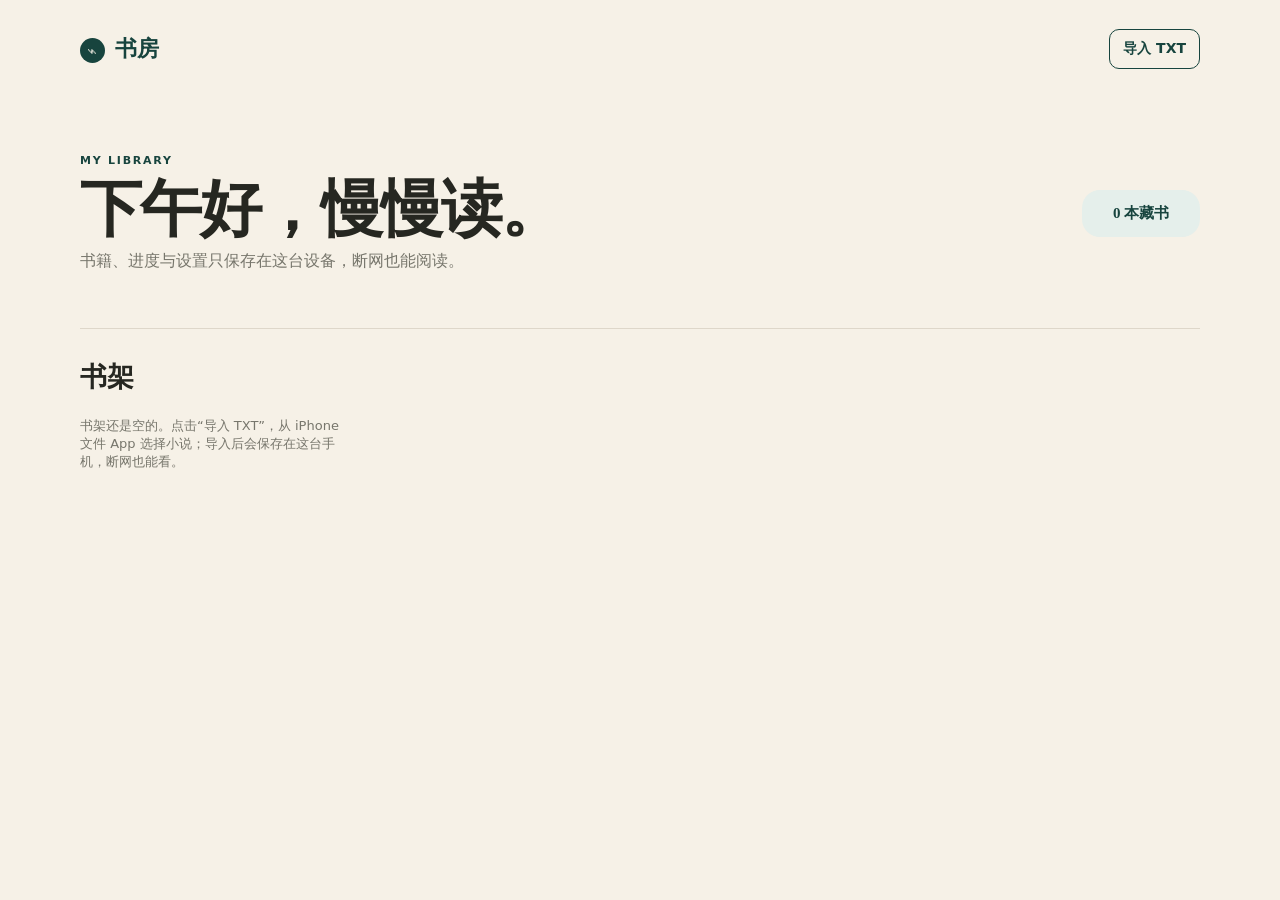
==== reader/index.html @ 4107dcce "Repaint reader chrome on theme change" ====
<!doctype html>
<html lang="zh-CN">
  <head>
    <meta charset="UTF-8" />
    <meta name="viewport" content="width=device-width, initial-scale=1.0" />
    <meta name="theme-color" content="#f6f1e7" />
    <meta name="mobile-web-app-capable" content="yes" />
    <meta name="apple-mobile-web-app-capable" content="yes" />
    <meta name="apple-mobile-web-app-status-bar-style" content="default" />
    <meta name="apple-mobile-web-app-title" content="书房" />
    <link rel="manifest" href="./manifest.webmanifest?v=2" />
    <link rel="icon" href="./apple-touch-icon-v9.png" sizes="180x180" type="image/png" />
    <link rel="apple-touch-icon" href="./apple-touch-icon-v9.png" sizes="180x180" />
    <link rel="apple-touch-icon-precomposed" href="./apple-touch-icon-v9.png" />
    <title>书房</title>
    <link rel="stylesheet" href="./styles.css?v=3" />
  </head>
  <body>
    <main id="app-view" class="app-view">
      <section id="shelf-view" class="shelf-view">
        <header class="shelf-header">
          <div class="wordmark"><span class="tiny-mark">⌁</span> 书房</div>
          <div class="shelf-actions">
            <label class="import-button" for="book-import">导入 TXT<input id="book-import" type="file" accept=".txt,text/plain" /></label>
          </div>
        </header>
        <section class="shelf-hero">
          <div>
            <p class="eyebrow">MY LIBRARY</p>
            <h2>下午好，慢慢读。</h2>
            <p>书籍、进度与设置只保存在这台设备，断网也能阅读。</p>
          </div>
          <div id="library-count" class="library-count" aria-label="书籍数量"></div>
        </section>
        <section class="library-section" aria-labelledby="library-title">
          <div class="section-heading"><h3 id="library-title">书架</h3><span id="import-message" class="import-message" role="status"></span></div>
          <div id="book-list" class="book-list"></div>
        </section>
      </section>

      <section id="reader-view" class="reader-view hidden" aria-live="polite">
        <header class="reader-header">
          <button id="back-to-shelf" class="icon-button" aria-label="返回书架">←</button>
          <div class="reader-heading"><strong id="reader-book-title"></strong><span id="reader-chapter-title"></span></div>
          <div class="reader-actions">
            <button id="toc-button" class="icon-button" aria-label="打开目录">☷</button>
            <button id="settings-button" class="icon-button" aria-label="阅读设置">
              <svg class="settings-icon" viewBox="0 0 24 24" aria-hidden="true">
                <path d="M4 7h6m4 0h6M4 17h10m4 0h2M10 4v6m4 4v6" />
              </svg>
            </button>
          </div>
        </header>
        <div class="reader-minimal-header" aria-hidden="true"><span id="reader-minimal-chapter"></span></div>
        <aside id="toc-panel" class="toc-panel hidden" aria-label="目录">
          <div class="panel-heading"><strong>目录</strong><button id="close-toc" class="text-button">关闭</button></div>
          <div id="toc-list" class="toc-list"></div>
        </aside>
        <article id="reading-page" class="reading-page" tabindex="0" aria-label="阅读正文">
          <p id="page-text"></p>
        </article>
        <footer class="reader-footer">
          <div class="reader-reading-status" aria-live="off"><span id="reader-current-time"></span><span id="reader-page-status">本章 0 / 0 页</span></div>
          <div class="reader-footer-controls">
            <button id="previous-page" class="page-control" aria-label="上一页">← 上一页</button>
            <div class="progress-wrap"><div class="progress-track"><span id="progress-bar"></span></div><span id="progress-text">0%</span></div>
            <button id="next-page" class="page-control" aria-label="下一页">下一页 →</button>
          </div>
        </footer>
        <section id="settings-panel" class="settings-panel hidden" aria-label="阅读设置">
          <div class="sheet-handle"></div>
          <div class="settings-title-row"><h3>阅读设置</h3><button id="close-settings" class="text-button">完成</button></div>
          <p class="setting-label">字体粗细</p>
          <div class="option-row weight-row">
            <button data-weight="300">偏细</button><button data-weight="400" class="selected">标准</button><button data-weight="600">加粗</button>
          </div>
          <p class="setting-label">字号</p>
          <div class="size-control"><button id="decrease-font" aria-label="减小字号">−</button><span id="font-size-label">21</span><button id="increase-font" aria-label="增大字号">＋</button></div>
          <p class="setting-label">行距</p>
          <div class="option-row"><button data-line="1.7">紧凑</button><button data-line="1.95" class="selected">舒展</button><button data-line="2.2">宽松</button></div>
          <p class="setting-label">背景</p>
          <div class="theme-row"><button data-theme="paper" class="theme-dot paper selected" aria-label="纸白"></button><button data-theme="sepia" class="theme-dot sepia" aria-label="暖米色"></button><button data-theme="night" class="theme-dot night" aria-label="夜间"></button></div>
        </section>
      </section>
    </main>
    <script type="module" src="./app.js?v=6"></script>
  </body>
</html>
---- reader/styles.css ----
:root {
  --paper: #f6f1e7;
  --paper-deep: #ede4d4;
  --ink: #262721;
  --muted: #77766c;
  --line: #ded7ca;
  --teal: #17443e;
  --teal-soft: #e5efeb;
  --card: rgba(255, 253, 248, .83);
  --serif: "Iowan Old Style", "Noto Serif SC", "Songti SC", SimSun, Georgia, serif;
  --sans: Inter, "PingFang SC", "Microsoft YaHei", system-ui, sans-serif;
}

* { box-sizing: border-box; }
body { margin: 0; min-width: 320px; color: var(--ink); background: var(--paper); font-family: var(--sans); }
body.reading-mode { height: 100svh; overflow: hidden; overscroll-behavior: none; }
button, input { font: inherit; }
button { cursor: pointer; }
.hidden { display: none !important; }

.login-view { min-height: 100svh; display: grid; place-items: center; padding: 32px 20px; background: radial-gradient(circle at 50% 32%, #fffefa 0, var(--paper) 52%, #eee4d2 140%); }
.login-panel { width: min(100%, 420px); text-align: center; }
.brand-mark { width: 72px; height: 50px; display: flex; gap: 3px; justify-content: center; margin: 0 auto 26px; transform: perspective(80px) rotateX(7deg); }
.brand-mark span { display:block; width: 29px; height: 43px; border: 3px solid var(--teal); border-radius: 4px 15px 3px 5px; border-bottom-width: 5px; }
.brand-mark span:nth-child(2) { transform: scaleX(-1); }
.eyebrow { margin: 0 0 10px; color: var(--teal); font-size: 11px; font-weight: 750; letter-spacing: .16em; }
h1, h2, h3, p { margin-top: 0; }
h1 { margin-bottom: 12px; font: 600 clamp(42px, 8vw, 58px)/1 var(--serif); letter-spacing: .02em; }
.login-intro { color: var(--muted); margin-bottom: 34px; font-family: var(--serif); font-size: 17px; }
.login-form { padding: 30px; text-align: left; border: 1px solid rgba(222,215,202,.8); border-radius: 25px; background: var(--card); box-shadow: 0 16px 40px rgba(71, 57, 34, .09); }
.login-form label { display: grid; gap: 8px; margin-bottom: 18px; color: #43453c; font: 600 16px var(--serif); }
.login-form input { width: 100%; padding: 13px 14px; border: 1px solid #d1c9bb; border-radius: 12px; outline: 0; color: var(--ink); background: #fffdf8; transition: border .2s, box-shadow .2s; }
.login-form input:focus { border-color: var(--teal); box-shadow: 0 0 0 3px #d9e7e2; }
.form-error { min-height: 20px; margin: -4px 0 10px; color: #b33935; font-size: 13px; }
.primary-button { width:100%; border:0; border-radius: 12px; padding: 15px 18px; color:#fff; background: var(--teal); font: 600 17px var(--serif); box-shadow: inset 0 -1px rgba(0,0,0,.18); }
.primary-button:hover { background: #0f3530; }
.primary-button span { float: right; }
.demo-hint { margin: 19px 4px 0; color: #7e7b70; font-size: 12px; }

.app-view { min-height: 100svh; }
.shelf-view { width: min(1120px, calc(100% - 48px)); margin: auto; padding: 26px 0 80px; }
.shelf-header, .shelf-actions, .section-heading, .reader-header, .reader-actions, .reader-footer, .settings-title-row { display: flex; align-items: center; }
.shelf-header { justify-content: space-between; min-height: 46px; }
.wordmark { color: var(--teal); font: 600 22px var(--serif); letter-spacing: .01em; }
.tiny-mark { display: inline-grid; place-items:center; width: 25px; height: 25px; margin-right: 4px; border-radius: 50%; color: var(--paper); background: var(--teal); font: 18px/1 var(--serif); }
.shelf-actions { gap: 13px; }
.text-button { border:0; padding: 7px 2px; color: var(--muted); background: transparent; font-size: 14px; }
.text-button:hover { color: var(--teal); }
.import-button { display:inline-flex; align-items: center; padding: 10px 13px; border: 1px solid var(--teal); border-radius: 10px; color: var(--teal); font-size: 14px; font-weight: 700; cursor: pointer; }
.import-button:hover { color:#fff; background:var(--teal); }
.import-button input { display: none; }
.shelf-hero { display:flex; justify-content: space-between; gap:20px; align-items:end; padding: 82px 0 56px; border-bottom:1px solid var(--line); }
.shelf-hero h2 { margin-bottom:10px; font: 600 clamp(38px, 6vw, 62px)/1.04 var(--serif); letter-spacing: -.03em; }
.shelf-hero p:not(.eyebrow) { margin:0; color:var(--muted); }
.library-count { align-self: center; min-width: 118px; padding: 14px 18px; border-radius:18px; color:var(--teal); background:var(--teal-soft); font:600 15px var(--serif); text-align:center; }
.library-section { padding-top: 30px; }
.section-heading { justify-content:space-between; gap:16px; }
.section-heading h3 { margin:0; font: 600 27px var(--serif); }
.import-message { color:var(--muted); font-size:13px; }
.book-list { display:grid; grid-template-columns: repeat(auto-fill, minmax(245px, 1fr)); gap:22px; margin-top:22px; }
.book-card { overflow:hidden; border:1px solid var(--line); border-radius:18px; background:#fffdf8; box-shadow: 0 10px 20px rgba(76,58,29,.045); }
.book-cover { position:relative; height:156px; display:flex; flex-direction:column; justify-content:space-between; padding:20px; overflow:hidden; color:#f9f4e8; background:#1b453f; }
.book-cover::after { content:""; position:absolute; inset: 10px; border:1px solid rgba(246,241,231,.34); border-radius:10px; }
.cover-label, .cover-title { position:relative; z-index:1; }
.cover-label { font-size:10px; letter-spacing:.16em; opacity:.75; }
.cover-title { font: 600 23px/1.12 var(--serif); max-width:12em; }
.book-info { padding:17px 18px 18px; }
.book-meta { overflow:hidden; text-overflow:ellipsis; white-space:nowrap; color:var(--muted); font-size:13px; }
.book-info h4 { margin:7px 0 7px; overflow:hidden; text-overflow:ellipsis; white-space:nowrap; font:600 20px var(--serif); }
.progress-note { margin: 0 0 15px; color:#595a52; font-size:13px; }
.book-actions { display:flex; gap:12px; align-items:center; }
.open-book { flex:1; border:0; border-radius:9px; padding:10px; color:#fff; background:var(--teal); font-weight:700; }
.delete-book { border:0; padding:8px 2px; color:#9b5d58; background:transparent; font-size:13px; }

.reader-view { height:100svh; overflow:hidden; overscroll-behavior:none; color:var(--ink); background:var(--paper); }
.reader-header { position:fixed; z-index:10; top:0; left:0; right:0; justify-content:space-between; height:72px; padding: 10px max(24px, calc((100vw - 1080px) / 2)); background:linear-gradient(to bottom, var(--paper) 72%, transparent); opacity:0; pointer-events:none; transform:translateY(-105%); transition:opacity .16s ease, transform .16s ease; }
.reader-view.controls-visible .reader-header { opacity:1; pointer-events:auto; transform:translateY(0); }
.icon-button { width:39px; height:39px; display:inline-grid; place-items:center; border:0; border-radius:12px; color:var(--ink); background:transparent; font-size:26px; }
.icon-button:hover { color:var(--teal); background:rgba(23,68,62,.09); }
.reader-heading { display:grid; gap:2px; max-width:55vw; text-align:center; }
.reader-heading strong { overflow:hidden; text-overflow:ellipsis; white-space:nowrap; font:600 18px var(--serif); }
.reader-heading span { overflow:hidden; text-overflow:ellipsis; white-space:nowrap; color:var(--muted); font-size:12px; }
.reader-actions { gap:2px; }
.settings-icon { width:23px; height:23px; fill:none; stroke:currentColor; stroke-width:1.8; stroke-linecap:round; stroke-linejoin:round; }
.reader-minimal-header { position:fixed; z-index:8; top:0; right:0; left:0; height:38px; display:flex; align-items:center; justify-content:center; padding:calc(env(safe-area-inset-top, 0px) + 8px) 18px 6px; overflow:hidden; color:var(--muted); background:linear-gradient(to bottom, var(--paper) 72%, transparent); font-size:11px; pointer-events:none; transition:opacity .16s ease; }
.reader-minimal-header span { overflow:hidden; text-overflow:ellipsis; white-space:nowrap; }
.reader-view.controls-visible .reader-minimal-header { opacity:0; }
.reading-page { width:min(720px, 100%); height:100svh; margin:0 auto; padding:calc(env(safe-area-inset-top, 0px) + 40px) 36px calc(env(safe-area-inset-bottom, 0px) + 34px); overflow:hidden; outline:0; user-select:none; touch-action:pan-x; }
.reading-page p { height:100%; margin:0; overflow:hidden; white-space:pre-wrap; text-align:justify; font: 21px/1.95 var(--serif); letter-spacing:.015em; }
.reading-page p.page-turn-next { animation:page-turn-next .38s cubic-bezier(.2,.72,.24,1); }
.reading-page p.page-turn-previous { animation:page-turn-previous .38s cubic-bezier(.2,.72,.24,1); }
@keyframes page-turn-next { from { opacity:.18; transform:translateX(24px); } to { opacity:1; transform:translateX(0); } }
@keyframes page-turn-previous { from { opacity:.18; transform:translateX(-24px); } to { opacity:1; transform:translateX(0); } }
.reader-footer { position:fixed; z-index:9; right:0; bottom:0; left:0; height:34px; color:var(--muted); }
.reader-reading-status { position:absolute; right:0; bottom:0; left:0; display:flex; justify-content:space-between; align-items:center; padding:6px max(18px, calc((100vw - 720px) / 2 + 36px)) calc(env(safe-area-inset-bottom, 0px) + 8px); background:linear-gradient(to top, var(--paper) 70%, transparent); font-size:11px; line-height:1; pointer-events:none; transition:opacity .16s ease; }
.reader-view.controls-visible .reader-reading-status { opacity:0; }
.reader-footer-controls { position:absolute; right:0; bottom:0; left:0; display:flex; align-items:center; justify-content:center; gap:24px; padding:11px 24px calc(env(safe-area-inset-bottom, 0px) + 14px); background:linear-gradient(to top, var(--paper) 75%, transparent); opacity:0; pointer-events:none; transform:translateY(110%); transition:opacity .16s ease, transform .16s ease; }
.reader-view.controls-visible .reader-footer-controls { opacity:1; pointer-events:auto; transform:translateY(0); }
.page-control { border:0; padding:7px; color:var(--muted); background:transparent; font-size:13px; }
.page-control:hover { color:var(--teal); }
.progress-wrap { display:grid; grid-template-columns:minmax(140px, 300px) auto; align-items:center; gap:8px; color:var(--muted); font-size:12px; }
.progress-track { height:2px; overflow:hidden; background:#d6d1c8; }
.progress-track span { display:block; width:0; height:100%; background:var(--teal); transition:width .18s; }
.toc-panel { position:fixed; z-index:20; top: 17px; left:max(18px, calc((100vw - 1080px) / 2)); bottom:17px; width:min(360px, calc(100% - 36px)); padding:20px; overflow:auto; border:1px solid var(--line); border-radius:19px; background:#fffdf8; box-shadow:0 18px 50px rgba(46,36,19,.18); }
.panel-heading { display:flex; justify-content:space-between; align-items:center; margin-bottom:14px; font:600 21px var(--serif); }
.toc-list { display:grid; gap:3px; }
.toc-item { width:100%; overflow:hidden; border:0; border-radius:8px; padding:10px 8px; color:var(--ink); background:transparent; text-align:left; text-overflow:ellipsis; white-space:nowrap; font-size:14px; }
.toc-item:hover { color:var(--teal); background:var(--teal-soft); }
.empty-note { color:var(--muted); font-size:13px; }
.settings-panel { position:fixed; z-index:30; right:50%; bottom:0; width:min(610px, 100%); padding:10px 26px 28px; border:1px solid var(--line); border-bottom:0; border-radius:24px 24px 0 0; background:#fffdf8; box-shadow:0 -12px 40px rgba(35,30,18,.12); transform:translateX(50%); }
.sheet-handle { width:42px; height:4px; margin:0 auto 13px; border-radius:99px; background:#d0cbc1; }
.settings-title-row { justify-content:space-between; }
.settings-title-row h3 { margin:0; font:600 25px var(--serif); }
.setting-label { margin:17px 0 8px; color:#5f6057; font:600 14px var(--serif); }
.option-row { display:flex; gap:8px; }
.option-row button { flex:1; min-width:0; border:1px solid #d9d3ca; border-radius:9px; padding:9px 6px; color:#4a4b43; background:#fff; font-size:14px; }
.option-row button.selected { border:2px solid var(--teal); padding:8px 5px; color:var(--teal); background:#f9fcfb; font-weight:800; }
.size-control { display:grid; grid-template-columns:1fr 1fr 1fr; border:1px solid #d9d3ca; border-radius:10px; overflow:hidden; background:#fff; }
.size-control button { border:0; padding:9px; color:var(--teal); background:transparent; font-size:20px; }
.size-control span { display:grid; place-items:center; font:18px var(--serif); }
.theme-row { display:flex; gap:22px; }
.theme-dot { width:40px; height:40px; border:1px solid #d6d0c7; border-radius:50%; }
.theme-dot.selected { outline:2px solid var(--teal); outline-offset:3px; }
.theme-dot.paper { background:#f6f1e7; }.theme-dot.sepia { background:#e9d8ad; }.theme-dot.night { background:#292a29; }

.reader-view.theme-sepia { --paper:#eee0bf; --paper-deep:#e6d2a8; --ink:#3a2d1d; --line:#d5c298; --muted:#796b55; }
.reader-view.theme-night { --paper:#202321; --paper-deep:#1a1d1b; --ink:#e5e0d3; --line:#3a403a; --muted:#adb3a8; --card:#282c29; --teal:#86b9aa; --teal-soft:#293a34; }
.reader-view.theme-night .settings-panel, .reader-view.theme-night .toc-panel { color:#e5e0d3; background:#282c29; }
.reader-view.theme-night .reader-header, .reader-view.theme-night .reader-minimal-header { background:linear-gradient(to bottom, var(--paper) 72%, transparent); }
.reader-view.theme-night .reader-reading-status, .reader-view.theme-night .reader-footer-controls { background:linear-gradient(to top, var(--paper) 75%, transparent); }
.pagination-probe { position:fixed; top:0; left:-200vw; overflow:hidden; visibility:hidden; pointer-events:none; }
@media (prefers-reduced-motion: reduce) { .reading-page p.page-turn-next, .reading-page p.page-turn-previous { animation:none; } }

@media (max-width: 600px) {
  .shelf-view { width:min(100% - 32px, 1120px); padding-top:16px; }.shelf-hero { padding:58px 0 38px; }.shelf-hero h2 { font-size:42px; }.library-count { display:none; }.book-list { grid-template-columns:1fr; }.book-cover { height:140px; }
  .reader-header { padding:10px 13px; height:64px; }.reader-heading strong { font-size:16px; }.reader-heading span { font-size:11px; }.reader-actions { gap:0; }.icon-button { width:34px; height:34px; font-size:22px; }.reader-minimal-header { height:36px; padding-inline:13px; }.reading-page { height:100svh; padding:calc(env(safe-area-inset-top, 0px) + 38px) 18px calc(env(safe-area-inset-bottom, 0px) + 32px); }.reader-reading-status { padding-right:18px; padding-left:18px; }.reader-footer-controls { gap:8px; padding:9px 12px calc(env(safe-area-inset-bottom, 0px) + 11px); }.page-control { font-size:12px; }.progress-wrap { grid-template-columns:minmax(80px, 150px) auto; }.settings-panel { padding:8px 20px 22px; }.theme-row { gap:24px; }
}
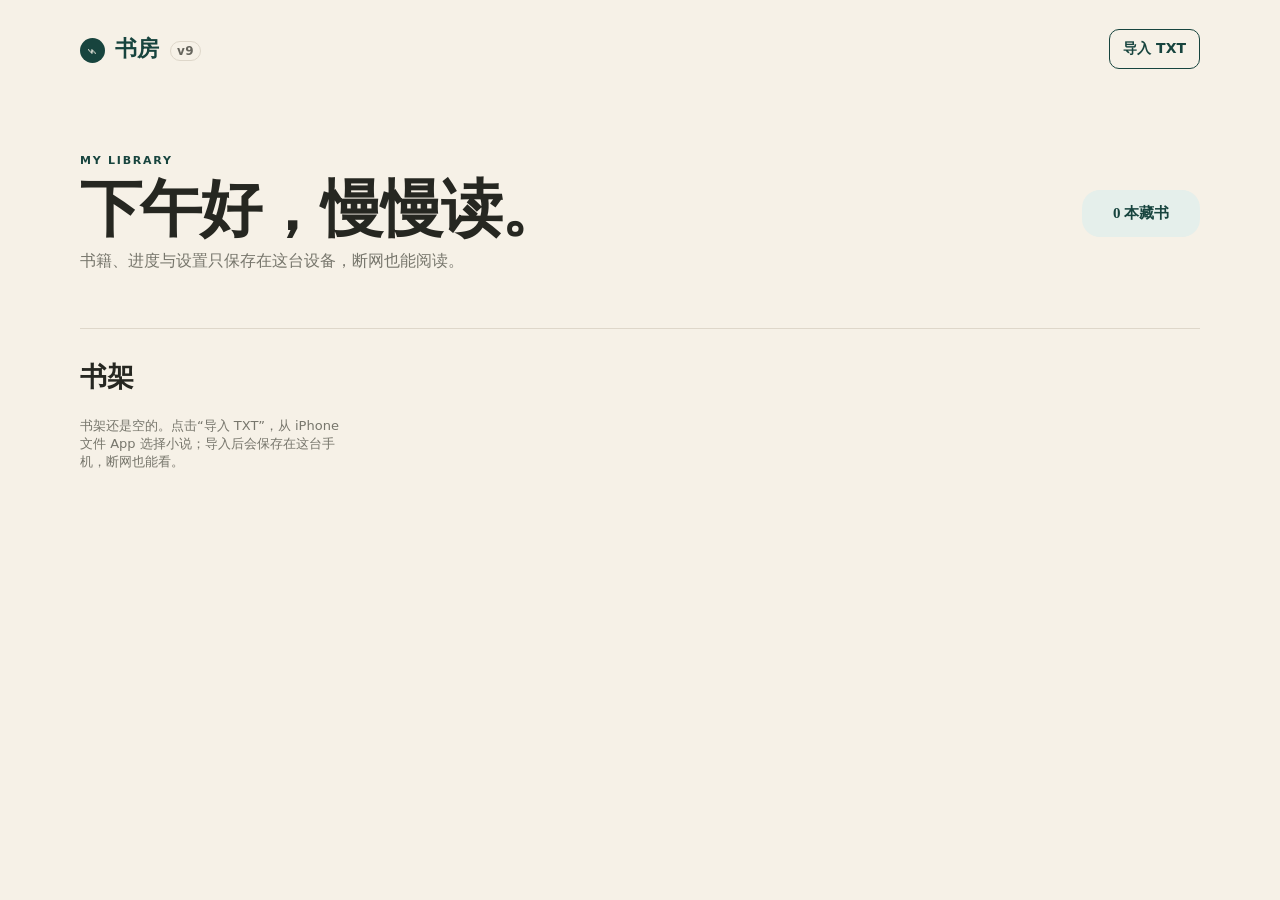
==== commit 4925bc6f: "Show reader version on bookshelf" ====
--- a/reader/index.html
+++ b/reader/index.html
@@ -13,13 +13,13 @@
     <link rel="apple-touch-icon" href="./apple-touch-icon-v9.png" sizes="180x180" />
     <link rel="apple-touch-icon-precomposed" href="./apple-touch-icon-v9.png" />
     <title>书房</title>
-    <link rel="stylesheet" href="./styles.css?v=3" />
+    <link rel="stylesheet" href="./styles.css?v=6" />
   </head>
   <body>
     <main id="app-view" class="app-view">
       <section id="shelf-view" class="shelf-view">
         <header class="shelf-header">
-          <div class="wordmark"><span class="tiny-mark">⌁</span> 书房</div>
+          <div class="wordmark"><span class="tiny-mark">⌁</span> 书房 <span class="app-version" aria-label="当前版本 v9">v9</span></div>
           <div class="shelf-actions">
             <label class="import-button" for="book-import">导入 TXT<input id="book-import" type="file" accept=".txt,text/plain" /></label>
           </div>
@@ -39,19 +39,12 @@
       </section>
 
       <section id="reader-view" class="reader-view hidden" aria-live="polite">
+        <div class="status-bar-surface" aria-hidden="true"></div>
         <header class="reader-header">
           <button id="back-to-shelf" class="icon-button" aria-label="返回书架">←</button>
           <div class="reader-heading"><strong id="reader-book-title"></strong><span id="reader-chapter-title"></span></div>
-          <div class="reader-actions">
-            <button id="toc-button" class="icon-button" aria-label="打开目录">☷</button>
-            <button id="settings-button" class="icon-button" aria-label="阅读设置">
-              <svg class="settings-icon" viewBox="0 0 24 24" aria-hidden="true">
-                <path d="M4 7h6m4 0h6M4 17h10m4 0h2M10 4v6m4 4v6" />
-              </svg>
-            </button>
-          </div>
+          <span class="reader-header-spacer" aria-hidden="true"></span>
         </header>
-        <div class="reader-minimal-header" aria-hidden="true"><span id="reader-minimal-chapter"></span></div>
         <aside id="toc-panel" class="toc-panel hidden" aria-label="目录">
           <div class="panel-heading"><strong>目录</strong><button id="close-toc" class="text-button">关闭</button></div>
           <div id="toc-list" class="toc-list"></div>
@@ -62,9 +55,24 @@
         <footer class="reader-footer">
           <div class="reader-reading-status" aria-live="off"><span id="reader-current-time"></span><span id="reader-page-status">本章 0 / 0 页</span></div>
           <div class="reader-footer-controls">
-            <button id="previous-page" class="page-control" aria-label="上一页">← 上一页</button>
-            <div class="progress-wrap"><div class="progress-track"><span id="progress-bar"></span></div><span id="progress-text">0%</span></div>
-            <button id="next-page" class="page-control" aria-label="下一页">下一页 →</button>
+            <div class="chapter-navigation">
+              <button id="previous-chapter" class="chapter-control" aria-label="上一章">上一章</button>
+              <div class="progress-wrap">
+                <input id="chapter-progress" class="chapter-progress" type="range" min="0" max="1" value="0" step="1" aria-label="本章阅读进度" />
+                <span id="progress-text">本章 1 / 1 页 · 全书 0%</span>
+              </div>
+              <button id="next-chapter" class="chapter-control" aria-label="下一章">下一章</button>
+            </div>
+            <div class="reader-tools">
+              <button id="toc-button" class="reader-tool" aria-label="章节选择">
+                <svg viewBox="0 0 24 24" aria-hidden="true"><path d="M8 6h12M8 12h12M8 18h12M4 6h.01M4 12h.01M4 18h.01" /></svg>
+                <span>章节选择</span>
+              </button>
+              <button id="settings-button" class="reader-tool" aria-label="阅读设置">
+                <svg viewBox="0 0 24 24" aria-hidden="true"><path d="M4 7h6m4 0h6M4 17h10m4 0h2M10 4v6m4 4v6" /></svg>
+                <span>设置</span>
+              </button>
+            </div>
           </div>
         </footer>
         <section id="settings-panel" class="settings-panel hidden" aria-label="阅读设置">
@@ -83,6 +91,6 @@
         </section>
       </section>
     </main>
-    <script type="module" src="./app.js?v=6"></script>
+    <script type="module" src="./app.js?v=9"></script>
   </body>
 </html>
--- a/reader/styles.css
+++ b/reader/styles.css
@@ -3,6 +3,7 @@
   --paper-deep: #ede4d4;
   --ink: #262721;
   --muted: #77766c;
+  --muted-strong: #66655d;
   --line: #ded7ca;
   --teal: #17443e;
   --teal-soft: #e5efeb;
@@ -39,10 +40,11 @@
 
 .app-view { min-height: 100svh; }
 .shelf-view { width: min(1120px, calc(100% - 48px)); margin: auto; padding: 26px 0 80px; }
-.shelf-header, .shelf-actions, .section-heading, .reader-header, .reader-actions, .reader-footer, .settings-title-row { display: flex; align-items: center; }
+.shelf-header, .shelf-actions, .section-heading, .reader-header, .reader-footer, .settings-title-row { display: flex; align-items: center; }
 .shelf-header { justify-content: space-between; min-height: 46px; }
 .wordmark { color: var(--teal); font: 600 22px var(--serif); letter-spacing: .01em; }
 .tiny-mark { display: inline-grid; place-items:center; width: 25px; height: 25px; margin-right: 4px; border-radius: 50%; color: var(--paper); background: var(--teal); font: 18px/1 var(--serif); }
+.app-version { display:inline-block; margin-left:5px; padding:2px 6px; border:1px solid var(--line); border-radius:99px; color:var(--muted-strong); font:600 12px/1.2 var(--sans); letter-spacing:.04em; vertical-align:middle; }
 .shelf-actions { gap: 13px; }
 .text-button { border:0; padding: 7px 2px; color: var(--muted); background: transparent; font-size: 14px; }
 .text-button:hover { color: var(--teal); }
@@ -73,19 +75,16 @@
 .delete-book { border:0; padding:8px 2px; color:#9b5d58; background:transparent; font-size:13px; }
 
 .reader-view { height:100svh; overflow:hidden; overscroll-behavior:none; color:var(--ink); background:var(--paper); }
-.reader-header { position:fixed; z-index:10; top:0; left:0; right:0; justify-content:space-between; height:72px; padding: 10px max(24px, calc((100vw - 1080px) / 2)); background:linear-gradient(to bottom, var(--paper) 72%, transparent); opacity:0; pointer-events:none; transform:translateY(-105%); transition:opacity .16s ease, transform .16s ease; }
+.status-bar-surface { position:fixed; z-index:8; top:0; right:0; left:0; height:max(env(safe-area-inset-top, 0px), 2px); background:var(--paper); pointer-events:none; }
+.reader-header { position:fixed; z-index:10; top:0; left:0; right:0; display:grid; grid-template-columns:44px minmax(0, 1fr) 44px; align-items:center; height:72px; padding: 10px max(24px, calc((100vw - 1080px) / 2)); background:linear-gradient(to bottom, var(--paper) 72%, transparent); opacity:0; pointer-events:none; transform:translateY(-105%); transition:opacity .16s ease, transform .16s ease; }
 .reader-view.controls-visible .reader-header { opacity:1; pointer-events:auto; transform:translateY(0); }
 .icon-button { width:39px; height:39px; display:inline-grid; place-items:center; border:0; border-radius:12px; color:var(--ink); background:transparent; font-size:26px; }
 .icon-button:hover { color:var(--teal); background:rgba(23,68,62,.09); }
-.reader-heading { display:grid; gap:2px; max-width:55vw; text-align:center; }
+.reader-heading { display:grid; gap:2px; min-width:0; text-align:center; }
 .reader-heading strong { overflow:hidden; text-overflow:ellipsis; white-space:nowrap; font:600 18px var(--serif); }
 .reader-heading span { overflow:hidden; text-overflow:ellipsis; white-space:nowrap; color:var(--muted); font-size:12px; }
-.reader-actions { gap:2px; }
-.settings-icon { width:23px; height:23px; fill:none; stroke:currentColor; stroke-width:1.8; stroke-linecap:round; stroke-linejoin:round; }
-.reader-minimal-header { position:fixed; z-index:8; top:0; right:0; left:0; height:38px; display:flex; align-items:center; justify-content:center; padding:calc(env(safe-area-inset-top, 0px) + 8px) 18px 6px; overflow:hidden; color:var(--muted); background:linear-gradient(to bottom, var(--paper) 72%, transparent); font-size:11px; pointer-events:none; transition:opacity .16s ease; }
-.reader-minimal-header span { overflow:hidden; text-overflow:ellipsis; white-space:nowrap; }
-.reader-view.controls-visible .reader-minimal-header { opacity:0; }
-.reading-page { width:min(720px, 100%); height:100svh; margin:0 auto; padding:calc(env(safe-area-inset-top, 0px) + 40px) 36px calc(env(safe-area-inset-bottom, 0px) + 34px); overflow:hidden; outline:0; user-select:none; touch-action:pan-x; }
+.reader-header-spacer { width:39px; height:39px; }
+.reading-page { width:min(720px, 100%); height:100svh; margin:0 auto; padding:calc(env(safe-area-inset-top, 0px) + 14px) 36px calc(env(safe-area-inset-bottom, 0px) + 34px); overflow:hidden; outline:0; user-select:none; touch-action:pan-x; }
 .reading-page p { height:100%; margin:0; overflow:hidden; white-space:pre-wrap; text-align:justify; font: 21px/1.95 var(--serif); letter-spacing:.015em; }
 .reading-page p.page-turn-next { animation:page-turn-next .38s cubic-bezier(.2,.72,.24,1); }
 .reading-page p.page-turn-previous { animation:page-turn-previous .38s cubic-bezier(.2,.72,.24,1); }
@@ -94,18 +93,31 @@
 .reader-footer { position:fixed; z-index:9; right:0; bottom:0; left:0; height:34px; color:var(--muted); }
 .reader-reading-status { position:absolute; right:0; bottom:0; left:0; display:flex; justify-content:space-between; align-items:center; padding:6px max(18px, calc((100vw - 720px) / 2 + 36px)) calc(env(safe-area-inset-bottom, 0px) + 8px); background:linear-gradient(to top, var(--paper) 70%, transparent); font-size:11px; line-height:1; pointer-events:none; transition:opacity .16s ease; }
 .reader-view.controls-visible .reader-reading-status { opacity:0; }
-.reader-footer-controls { position:absolute; right:0; bottom:0; left:0; display:flex; align-items:center; justify-content:center; gap:24px; padding:11px 24px calc(env(safe-area-inset-bottom, 0px) + 14px); background:linear-gradient(to top, var(--paper) 75%, transparent); opacity:0; pointer-events:none; transform:translateY(110%); transition:opacity .16s ease, transform .16s ease; }
+.reader-footer-controls { position:absolute; right:0; bottom:0; left:0; display:grid; gap:12px; padding:15px max(24px, calc((100vw - 720px) / 2 + 36px)) calc(env(safe-area-inset-bottom, 0px) + 14px); border-top:1px solid var(--line); background:linear-gradient(to top, var(--paper) 88%, transparent); opacity:0; pointer-events:none; transform:translateY(110%); transition:opacity .16s ease, transform .16s ease; }
 .reader-view.controls-visible .reader-footer-controls { opacity:1; pointer-events:auto; transform:translateY(0); }
-.page-control { border:0; padding:7px; color:var(--muted); background:transparent; font-size:13px; }
-.page-control:hover { color:var(--teal); }
-.progress-wrap { display:grid; grid-template-columns:minmax(140px, 300px) auto; align-items:center; gap:8px; color:var(--muted); font-size:12px; }
-.progress-track { height:2px; overflow:hidden; background:#d6d1c8; }
-.progress-track span { display:block; width:0; height:100%; background:var(--teal); transition:width .18s; }
+.chapter-navigation { display:grid; grid-template-columns:auto minmax(130px, 1fr) auto; align-items:center; gap:16px; }
+.chapter-control { min-width:58px; min-height:44px; border:0; padding:8px 4px; color:var(--ink); background:transparent; font-size:14px; }
+.chapter-control:hover { color:var(--teal); }
+.chapter-control:disabled { color:var(--muted); opacity:.42; cursor:default; }
+.progress-wrap { display:grid; gap:5px; color:var(--muted); text-align:center; font-size:12px; }
+.chapter-progress { --chapter-progress:0%; width:100%; height:24px; margin:0; appearance:none; -webkit-appearance:none; background:transparent; cursor:pointer; }
+.chapter-progress::-webkit-slider-runnable-track { height:3px; border-radius:99px; background:linear-gradient(to right, var(--teal) 0 var(--chapter-progress), var(--line) var(--chapter-progress) 100%); }
+.chapter-progress::-webkit-slider-thumb { width:18px; height:18px; margin-top:-7.5px; border:2px solid var(--paper); border-radius:50%; appearance:none; -webkit-appearance:none; background:var(--teal); box-shadow:0 1px 4px rgba(0,0,0,.2); }
+.chapter-progress::-moz-range-track { height:3px; border-radius:99px; background:var(--line); }
+.chapter-progress::-moz-range-progress { height:3px; border-radius:99px; background:var(--teal); }
+.chapter-progress::-moz-range-thumb { width:16px; height:16px; border:2px solid var(--paper); border-radius:50%; background:var(--teal); }
+.chapter-progress:disabled { cursor:default; opacity:.55; }
+.reader-tools { display:grid; grid-template-columns:1fr 1fr; border-top:1px solid var(--line); }
+.reader-tool { min-height:52px; display:flex; align-items:center; justify-content:center; gap:9px; border:0; color:var(--ink); background:transparent; font-size:14px; }
+.reader-tool + .reader-tool { border-left:1px solid var(--line); }
+.reader-tool:hover { color:var(--teal); background:var(--teal-soft); }
+.reader-tool svg { width:22px; height:22px; fill:none; stroke:currentColor; stroke-width:1.8; stroke-linecap:round; stroke-linejoin:round; }
 .toc-panel { position:fixed; z-index:20; top: 17px; left:max(18px, calc((100vw - 1080px) / 2)); bottom:17px; width:min(360px, calc(100% - 36px)); padding:20px; overflow:auto; border:1px solid var(--line); border-radius:19px; background:#fffdf8; box-shadow:0 18px 50px rgba(46,36,19,.18); }
 .panel-heading { display:flex; justify-content:space-between; align-items:center; margin-bottom:14px; font:600 21px var(--serif); }
 .toc-list { display:grid; gap:3px; }
 .toc-item { width:100%; overflow:hidden; border:0; border-radius:8px; padding:10px 8px; color:var(--ink); background:transparent; text-align:left; text-overflow:ellipsis; white-space:nowrap; font-size:14px; }
 .toc-item:hover { color:var(--teal); background:var(--teal-soft); }
+.toc-item.current { color:var(--teal); background:var(--teal-soft); font-weight:800; }
 .empty-note { color:var(--muted); font-size:13px; }
 .settings-panel { position:fixed; z-index:30; right:50%; bottom:0; width:min(610px, 100%); padding:10px 26px 28px; border:1px solid var(--line); border-bottom:0; border-radius:24px 24px 0 0; background:#fffdf8; box-shadow:0 -12px 40px rgba(35,30,18,.12); transform:translateX(50%); }
 .sheet-handle { width:42px; height:4px; margin:0 auto 13px; border-radius:99px; background:#d0cbc1; }
@@ -126,12 +138,12 @@
 .reader-view.theme-sepia { --paper:#eee0bf; --paper-deep:#e6d2a8; --ink:#3a2d1d; --line:#d5c298; --muted:#796b55; }
 .reader-view.theme-night { --paper:#202321; --paper-deep:#1a1d1b; --ink:#e5e0d3; --line:#3a403a; --muted:#adb3a8; --card:#282c29; --teal:#86b9aa; --teal-soft:#293a34; }
 .reader-view.theme-night .settings-panel, .reader-view.theme-night .toc-panel { color:#e5e0d3; background:#282c29; }
-.reader-view.theme-night .reader-header, .reader-view.theme-night .reader-minimal-header { background:linear-gradient(to bottom, var(--paper) 72%, transparent); }
+.reader-view.theme-night .reader-header { background:linear-gradient(to bottom, var(--paper) 72%, transparent); }
 .reader-view.theme-night .reader-reading-status, .reader-view.theme-night .reader-footer-controls { background:linear-gradient(to top, var(--paper) 75%, transparent); }
 .pagination-probe { position:fixed; top:0; left:-200vw; overflow:hidden; visibility:hidden; pointer-events:none; }
 @media (prefers-reduced-motion: reduce) { .reading-page p.page-turn-next, .reading-page p.page-turn-previous { animation:none; } }
 
 @media (max-width: 600px) {
   .shelf-view { width:min(100% - 32px, 1120px); padding-top:16px; }.shelf-hero { padding:58px 0 38px; }.shelf-hero h2 { font-size:42px; }.library-count { display:none; }.book-list { grid-template-columns:1fr; }.book-cover { height:140px; }
-  .reader-header { padding:10px 13px; height:64px; }.reader-heading strong { font-size:16px; }.reader-heading span { font-size:11px; }.reader-actions { gap:0; }.icon-button { width:34px; height:34px; font-size:22px; }.reader-minimal-header { height:36px; padding-inline:13px; }.reading-page { height:100svh; padding:calc(env(safe-area-inset-top, 0px) + 38px) 18px calc(env(safe-area-inset-bottom, 0px) + 32px); }.reader-reading-status { padding-right:18px; padding-left:18px; }.reader-footer-controls { gap:8px; padding:9px 12px calc(env(safe-area-inset-bottom, 0px) + 11px); }.page-control { font-size:12px; }.progress-wrap { grid-template-columns:minmax(80px, 150px) auto; }.settings-panel { padding:8px 20px 22px; }.theme-row { gap:24px; }
+  .reader-header { grid-template-columns:44px minmax(0, 1fr) 44px; padding:10px 13px; height:68px; }.reader-heading strong { font-size:16px; }.reader-heading span { font-size:11px; }.reader-header-spacer, .icon-button { width:44px; height:44px; }.icon-button { font-size:22px; }.reading-page { height:100svh; padding:calc(env(safe-area-inset-top, 0px) + 10px) 18px calc(env(safe-area-inset-bottom, 0px) + 32px); }.reader-reading-status { padding-right:18px; padding-left:18px; }.reader-footer-controls { gap:10px; padding:12px 14px calc(env(safe-area-inset-bottom, 0px) + 10px); }.chapter-navigation { grid-template-columns:54px minmax(0, 1fr) 54px; gap:8px; }.chapter-control { min-width:54px; font-size:13px; }.progress-wrap { font-size:11px; }.settings-panel { padding:8px 20px 22px; }.theme-row { gap:24px; }
 }
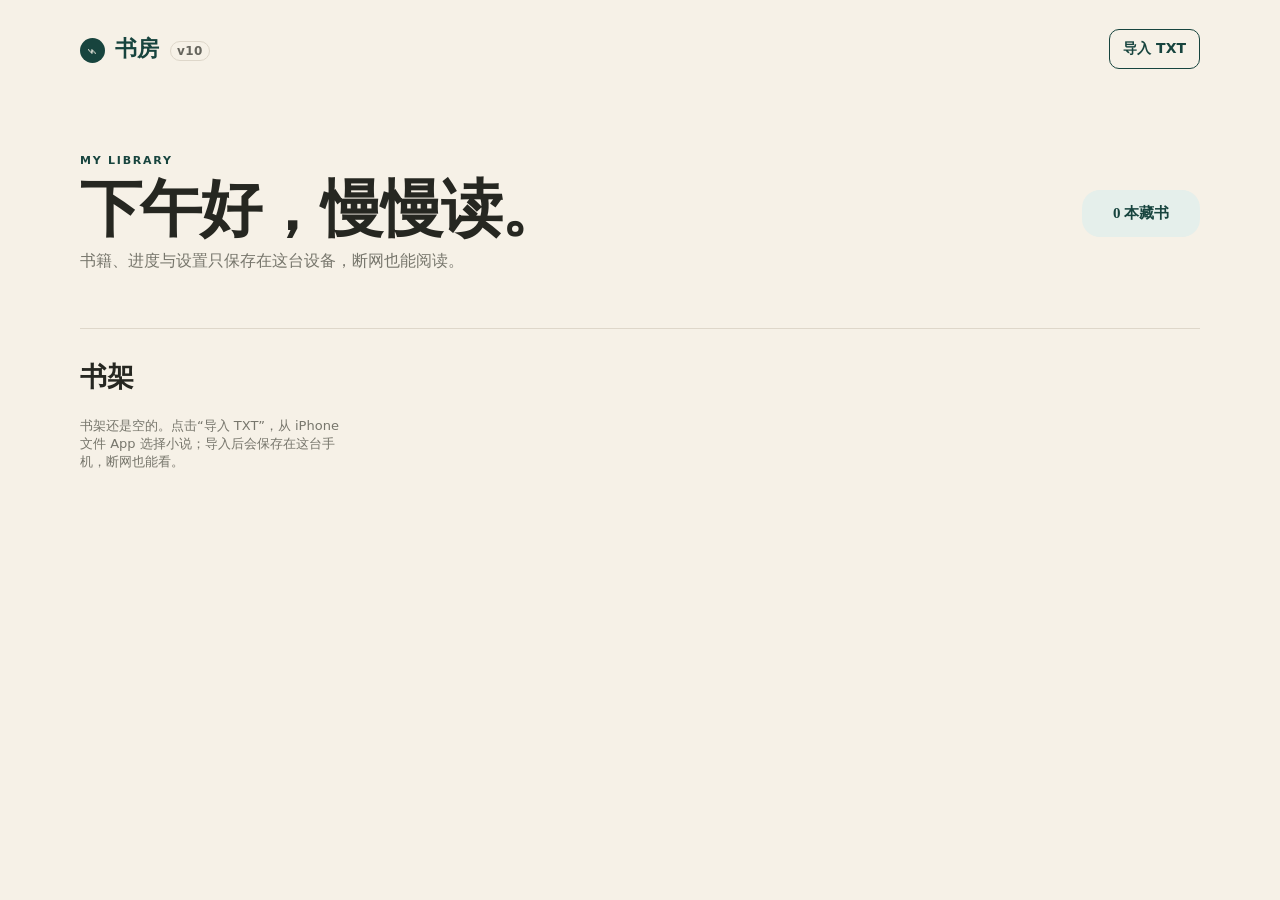
==== commit d80f2bce: "Use translucent iOS status bar for live themes" ====
--- a/reader/index.html
+++ b/reader/index.html
@@ -2,24 +2,24 @@
 <html lang="zh-CN">
   <head>
     <meta charset="UTF-8" />
-    <meta name="viewport" content="width=device-width, initial-scale=1.0" />
+    <meta name="viewport" content="width=device-width, initial-scale=1.0, viewport-fit=cover" />
     <meta name="theme-color" content="#f6f1e7" />
     <meta name="mobile-web-app-capable" content="yes" />
     <meta name="apple-mobile-web-app-capable" content="yes" />
-    <meta name="apple-mobile-web-app-status-bar-style" content="default" />
+    <meta name="apple-mobile-web-app-status-bar-style" content="black-translucent" />
     <meta name="apple-mobile-web-app-title" content="书房" />
     <link rel="manifest" href="./manifest.webmanifest?v=2" />
     <link rel="icon" href="./apple-touch-icon-v9.png" sizes="180x180" type="image/png" />
     <link rel="apple-touch-icon" href="./apple-touch-icon-v9.png" sizes="180x180" />
     <link rel="apple-touch-icon-precomposed" href="./apple-touch-icon-v9.png" />
     <title>书房</title>
-    <link rel="stylesheet" href="./styles.css?v=6" />
+    <link rel="stylesheet" href="./styles.css?v=7" />
   </head>
   <body>
     <main id="app-view" class="app-view">
       <section id="shelf-view" class="shelf-view">
         <header class="shelf-header">
-          <div class="wordmark"><span class="tiny-mark">⌁</span> 书房 <span class="app-version" aria-label="当前版本 v9">v9</span></div>
+          <div class="wordmark"><span class="tiny-mark">⌁</span> 书房 <span class="app-version" aria-label="当前版本 v10">v10</span></div>
           <div class="shelf-actions">
             <label class="import-button" for="book-import">导入 TXT<input id="book-import" type="file" accept=".txt,text/plain" /></label>
           </div>
@@ -91,6 +91,6 @@
         </section>
       </section>
     </main>
-    <script type="module" src="./app.js?v=9"></script>
+    <script type="module" src="./app.js?v=10"></script>
   </body>
 </html>
--- a/reader/styles.css
+++ b/reader/styles.css
@@ -39,7 +39,7 @@
 .demo-hint { margin: 19px 4px 0; color: #7e7b70; font-size: 12px; }
 
 .app-view { min-height: 100svh; }
-.shelf-view { width: min(1120px, calc(100% - 48px)); margin: auto; padding: 26px 0 80px; }
+.shelf-view { width: min(1120px, calc(100% - 48px)); margin: auto; padding: calc(env(safe-area-inset-top, 0px) + 26px) 0 calc(env(safe-area-inset-bottom, 0px) + 80px); }
 .shelf-header, .shelf-actions, .section-heading, .reader-header, .reader-footer, .settings-title-row { display: flex; align-items: center; }
 .shelf-header { justify-content: space-between; min-height: 46px; }
 .wordmark { color: var(--teal); font: 600 22px var(--serif); letter-spacing: .01em; }
@@ -76,7 +76,7 @@
 
 .reader-view { height:100svh; overflow:hidden; overscroll-behavior:none; color:var(--ink); background:var(--paper); }
 .status-bar-surface { position:fixed; z-index:8; top:0; right:0; left:0; height:max(env(safe-area-inset-top, 0px), 2px); background:var(--paper); pointer-events:none; }
-.reader-header { position:fixed; z-index:10; top:0; left:0; right:0; display:grid; grid-template-columns:44px minmax(0, 1fr) 44px; align-items:center; height:72px; padding: 10px max(24px, calc((100vw - 1080px) / 2)); background:linear-gradient(to bottom, var(--paper) 72%, transparent); opacity:0; pointer-events:none; transform:translateY(-105%); transition:opacity .16s ease, transform .16s ease; }
+.reader-header { position:fixed; z-index:10; top:0; left:0; right:0; display:grid; grid-template-columns:44px minmax(0, 1fr) 44px; align-items:center; height:calc(env(safe-area-inset-top, 0px) + 72px); padding:calc(env(safe-area-inset-top, 0px) + 10px) max(24px, calc((100vw - 1080px) / 2)) 10px; background:linear-gradient(to bottom, var(--paper) 72%, transparent); opacity:0; pointer-events:none; transform:translateY(-105%); transition:opacity .16s ease, transform .16s ease; }
 .reader-view.controls-visible .reader-header { opacity:1; pointer-events:auto; transform:translateY(0); }
 .icon-button { width:39px; height:39px; display:inline-grid; place-items:center; border:0; border-radius:12px; color:var(--ink); background:transparent; font-size:26px; }
 .icon-button:hover { color:var(--teal); background:rgba(23,68,62,.09); }
@@ -112,14 +112,14 @@
 .reader-tool + .reader-tool { border-left:1px solid var(--line); }
 .reader-tool:hover { color:var(--teal); background:var(--teal-soft); }
 .reader-tool svg { width:22px; height:22px; fill:none; stroke:currentColor; stroke-width:1.8; stroke-linecap:round; stroke-linejoin:round; }
-.toc-panel { position:fixed; z-index:20; top: 17px; left:max(18px, calc((100vw - 1080px) / 2)); bottom:17px; width:min(360px, calc(100% - 36px)); padding:20px; overflow:auto; border:1px solid var(--line); border-radius:19px; background:#fffdf8; box-shadow:0 18px 50px rgba(46,36,19,.18); }
+.toc-panel { position:fixed; z-index:20; top:calc(env(safe-area-inset-top, 0px) + 17px); left:max(18px, calc((100vw - 1080px) / 2)); bottom:calc(env(safe-area-inset-bottom, 0px) + 17px); width:min(360px, calc(100% - 36px)); padding:20px; overflow:auto; border:1px solid var(--line); border-radius:19px; background:#fffdf8; box-shadow:0 18px 50px rgba(46,36,19,.18); }
 .panel-heading { display:flex; justify-content:space-between; align-items:center; margin-bottom:14px; font:600 21px var(--serif); }
 .toc-list { display:grid; gap:3px; }
 .toc-item { width:100%; overflow:hidden; border:0; border-radius:8px; padding:10px 8px; color:var(--ink); background:transparent; text-align:left; text-overflow:ellipsis; white-space:nowrap; font-size:14px; }
 .toc-item:hover { color:var(--teal); background:var(--teal-soft); }
 .toc-item.current { color:var(--teal); background:var(--teal-soft); font-weight:800; }
 .empty-note { color:var(--muted); font-size:13px; }
-.settings-panel { position:fixed; z-index:30; right:50%; bottom:0; width:min(610px, 100%); padding:10px 26px 28px; border:1px solid var(--line); border-bottom:0; border-radius:24px 24px 0 0; background:#fffdf8; box-shadow:0 -12px 40px rgba(35,30,18,.12); transform:translateX(50%); }
+.settings-panel { position:fixed; z-index:30; right:50%; bottom:0; width:min(610px, 100%); padding:10px 26px calc(env(safe-area-inset-bottom, 0px) + 28px); border:1px solid var(--line); border-bottom:0; border-radius:24px 24px 0 0; background:#fffdf8; box-shadow:0 -12px 40px rgba(35,30,18,.12); transform:translateX(50%); }
 .sheet-handle { width:42px; height:4px; margin:0 auto 13px; border-radius:99px; background:#d0cbc1; }
 .settings-title-row { justify-content:space-between; }
 .settings-title-row h3 { margin:0; font:600 25px var(--serif); }
@@ -144,6 +144,6 @@
 @media (prefers-reduced-motion: reduce) { .reading-page p.page-turn-next, .reading-page p.page-turn-previous { animation:none; } }
 
 @media (max-width: 600px) {
-  .shelf-view { width:min(100% - 32px, 1120px); padding-top:16px; }.shelf-hero { padding:58px 0 38px; }.shelf-hero h2 { font-size:42px; }.library-count { display:none; }.book-list { grid-template-columns:1fr; }.book-cover { height:140px; }
-  .reader-header { grid-template-columns:44px minmax(0, 1fr) 44px; padding:10px 13px; height:68px; }.reader-heading strong { font-size:16px; }.reader-heading span { font-size:11px; }.reader-header-spacer, .icon-button { width:44px; height:44px; }.icon-button { font-size:22px; }.reading-page { height:100svh; padding:calc(env(safe-area-inset-top, 0px) + 10px) 18px calc(env(safe-area-inset-bottom, 0px) + 32px); }.reader-reading-status { padding-right:18px; padding-left:18px; }.reader-footer-controls { gap:10px; padding:12px 14px calc(env(safe-area-inset-bottom, 0px) + 10px); }.chapter-navigation { grid-template-columns:54px minmax(0, 1fr) 54px; gap:8px; }.chapter-control { min-width:54px; font-size:13px; }.progress-wrap { font-size:11px; }.settings-panel { padding:8px 20px 22px; }.theme-row { gap:24px; }
+  .shelf-view { width:min(100% - 32px, 1120px); padding-top:calc(env(safe-area-inset-top, 0px) + 16px); }.shelf-hero { padding:58px 0 38px; }.shelf-hero h2 { font-size:42px; }.library-count { display:none; }.book-list { grid-template-columns:1fr; }.book-cover { height:140px; }
+  .reader-header { grid-template-columns:44px minmax(0, 1fr) 44px; padding:calc(env(safe-area-inset-top, 0px) + 10px) 13px 10px; height:calc(env(safe-area-inset-top, 0px) + 68px); }.reader-heading strong { font-size:16px; }.reader-heading span { font-size:11px; }.reader-header-spacer, .icon-button { width:44px; height:44px; }.icon-button { font-size:22px; }.reading-page { height:100svh; padding:calc(env(safe-area-inset-top, 0px) + 10px) 18px calc(env(safe-area-inset-bottom, 0px) + 32px); }.reader-reading-status { padding-right:18px; padding-left:18px; }.reader-footer-controls { gap:10px; padding:12px 14px calc(env(safe-area-inset-bottom, 0px) + 10px); }.chapter-navigation { grid-template-columns:54px minmax(0, 1fr) 54px; gap:8px; }.chapter-control { min-width:54px; font-size:13px; }.progress-wrap { font-size:11px; }.settings-panel { padding:8px 20px calc(env(safe-area-inset-bottom, 0px) + 22px); }.theme-row { gap:24px; }
 }
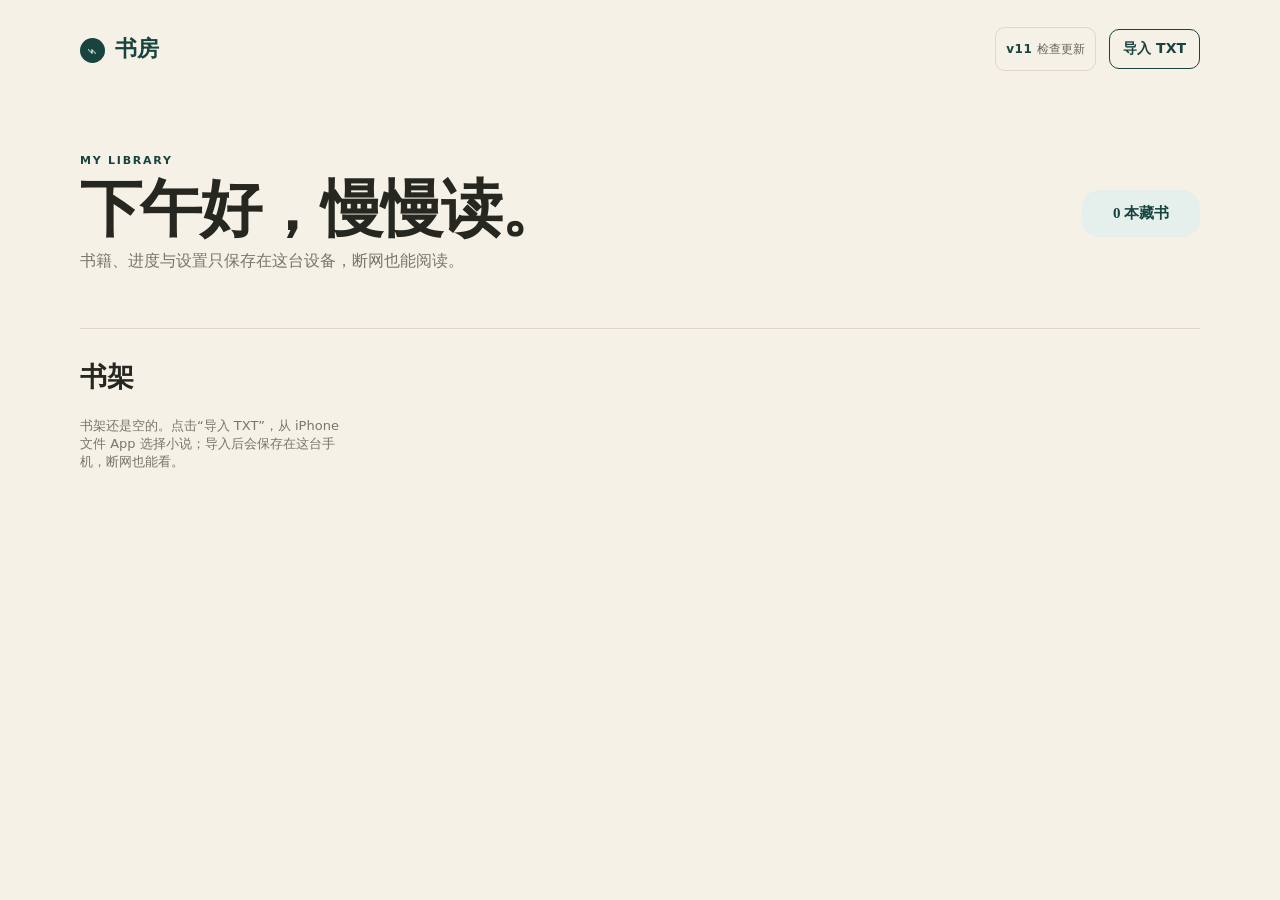
==== commit 82ee94ec: "Add safe in-app update control" ====
--- a/reader/index.html
+++ b/reader/index.html
@@ -13,14 +13,15 @@
     <link rel="apple-touch-icon" href="./apple-touch-icon-v9.png" sizes="180x180" />
     <link rel="apple-touch-icon-precomposed" href="./apple-touch-icon-v9.png" />
     <title>书房</title>
-    <link rel="stylesheet" href="./styles.css?v=7" />
+    <link rel="stylesheet" href="./styles.css?v=8" />
   </head>
   <body>
     <main id="app-view" class="app-view">
       <section id="shelf-view" class="shelf-view">
         <header class="shelf-header">
-          <div class="wordmark"><span class="tiny-mark">⌁</span> 书房 <span class="app-version" aria-label="当前版本 v10">v10</span></div>
+          <div class="wordmark"><span class="tiny-mark">⌁</span> 书房</div>
           <div class="shelf-actions">
+            <button id="check-update" class="update-button" type="button" aria-label="当前版本 v11，检查更新"><strong id="app-version">v11</strong><span id="update-action">检查更新</span></button>
             <label class="import-button" for="book-import">导入 TXT<input id="book-import" type="file" accept=".txt,text/plain" /></label>
           </div>
         </header>
@@ -91,6 +92,6 @@
         </section>
       </section>
     </main>
-    <script type="module" src="./app.js?v=10"></script>
+    <script type="module" src="./app.js?v=11"></script>
   </body>
 </html>
--- a/reader/styles.css
+++ b/reader/styles.css
@@ -44,8 +44,11 @@
 .shelf-header { justify-content: space-between; min-height: 46px; }
 .wordmark { color: var(--teal); font: 600 22px var(--serif); letter-spacing: .01em; }
 .tiny-mark { display: inline-grid; place-items:center; width: 25px; height: 25px; margin-right: 4px; border-radius: 50%; color: var(--paper); background: var(--teal); font: 18px/1 var(--serif); }
-.app-version { display:inline-block; margin-left:5px; padding:2px 6px; border:1px solid var(--line); border-radius:99px; color:var(--muted-strong); font:600 12px/1.2 var(--sans); letter-spacing:.04em; vertical-align:middle; }
 .shelf-actions { gap: 13px; }
+.update-button { min-height:44px; display:inline-flex; align-items:center; gap:5px; padding:8px 10px; border:1px solid var(--line); border-radius:10px; color:var(--muted-strong); background:transparent; font-size:12px; white-space:nowrap; }
+.update-button strong { color:var(--teal); font-size:12px; letter-spacing:.04em; }
+.update-button:hover { color:var(--teal); background:var(--teal-soft); }
+.update-button:disabled { opacity:.58; cursor:wait; }
 .text-button { border:0; padding: 7px 2px; color: var(--muted); background: transparent; font-size: 14px; }
 .text-button:hover { color: var(--teal); }
 .import-button { display:inline-flex; align-items: center; padding: 10px 13px; border: 1px solid var(--teal); border-radius: 10px; color: var(--teal); font-size: 14px; font-weight: 700; cursor: pointer; }
@@ -144,6 +147,6 @@
 @media (prefers-reduced-motion: reduce) { .reading-page p.page-turn-next, .reading-page p.page-turn-previous { animation:none; } }
 
 @media (max-width: 600px) {
-  .shelf-view { width:min(100% - 32px, 1120px); padding-top:calc(env(safe-area-inset-top, 0px) + 16px); }.shelf-hero { padding:58px 0 38px; }.shelf-hero h2 { font-size:42px; }.library-count { display:none; }.book-list { grid-template-columns:1fr; }.book-cover { height:140px; }
+  .shelf-view { width:min(100% - 32px, 1120px); padding-top:calc(env(safe-area-inset-top, 0px) + 16px); }.shelf-actions { gap:8px; }.update-button { padding-inline:8px; }.import-button { padding-inline:9px; font-size:13px; }.shelf-hero { padding:58px 0 38px; }.shelf-hero h2 { font-size:42px; }.library-count { display:none; }.book-list { grid-template-columns:1fr; }.book-cover { height:140px; }
   .reader-header { grid-template-columns:44px minmax(0, 1fr) 44px; padding:calc(env(safe-area-inset-top, 0px) + 10px) 13px 10px; height:calc(env(safe-area-inset-top, 0px) + 68px); }.reader-heading strong { font-size:16px; }.reader-heading span { font-size:11px; }.reader-header-spacer, .icon-button { width:44px; height:44px; }.icon-button { font-size:22px; }.reading-page { height:100svh; padding:calc(env(safe-area-inset-top, 0px) + 10px) 18px calc(env(safe-area-inset-bottom, 0px) + 32px); }.reader-reading-status { padding-right:18px; padding-left:18px; }.reader-footer-controls { gap:10px; padding:12px 14px calc(env(safe-area-inset-bottom, 0px) + 10px); }.chapter-navigation { grid-template-columns:54px minmax(0, 1fr) 54px; gap:8px; }.chapter-control { min-width:54px; font-size:13px; }.progress-wrap { font-size:11px; }.settings-panel { padding:8px 20px calc(env(safe-area-inset-bottom, 0px) + 22px); }.theme-row { gap:24px; }
 }
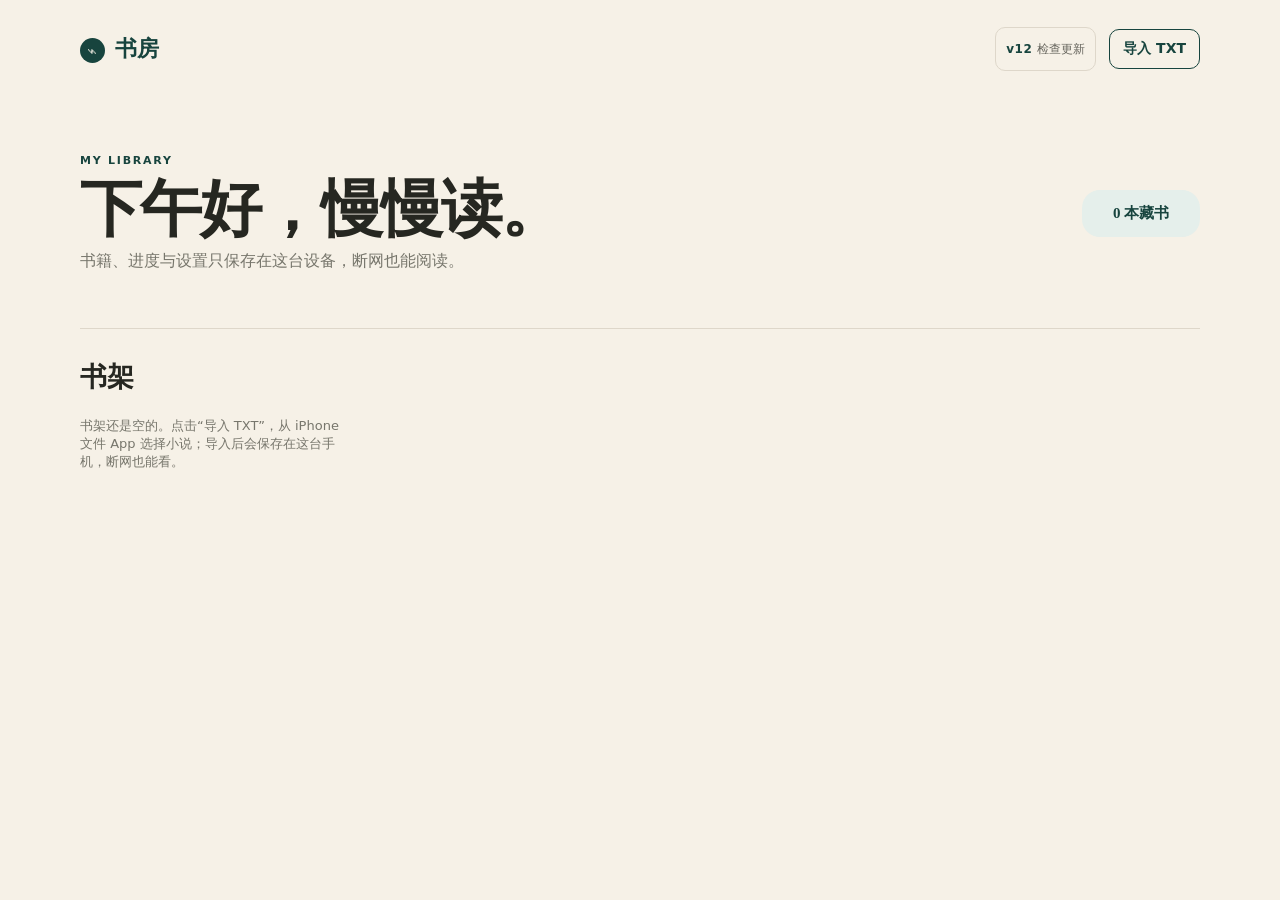
==== commit d9eb888f: "Force iOS reader chrome repaint on theme change" ====
--- a/reader/index.html
+++ b/reader/index.html
@@ -13,7 +13,7 @@
     <link rel="apple-touch-icon" href="./apple-touch-icon-v9.png" sizes="180x180" />
     <link rel="apple-touch-icon-precomposed" href="./apple-touch-icon-v9.png" />
     <title>书房</title>
-    <link rel="stylesheet" href="./styles.css?v=8" />
+    <link rel="stylesheet" href="./styles.css?v=9" />
   </head>
   <body>
     <main id="app-view" class="app-view">
@@ -21,7 +21,7 @@
         <header class="shelf-header">
           <div class="wordmark"><span class="tiny-mark">⌁</span> 书房</div>
           <div class="shelf-actions">
-            <button id="check-update" class="update-button" type="button" aria-label="当前版本 v11，检查更新"><strong id="app-version">v11</strong><span id="update-action">检查更新</span></button>
+            <button id="check-update" class="update-button" type="button" aria-label="当前版本 v12，检查更新"><strong id="app-version">v12</strong><span id="update-action">检查更新</span></button>
             <label class="import-button" for="book-import">导入 TXT<input id="book-import" type="file" accept=".txt,text/plain" /></label>
           </div>
         </header>
@@ -91,7 +91,8 @@
           <div class="theme-row"><button data-theme="paper" class="theme-dot paper selected" aria-label="纸白"></button><button data-theme="sepia" class="theme-dot sepia" aria-label="暖米色"></button><button data-theme="night" class="theme-dot night" aria-label="夜间"></button></div>
         </section>
       </section>
+      <div id="theme-refresh-mask" class="theme-refresh-mask hidden" aria-hidden="true"></div>
     </main>
-    <script type="module" src="./app.js?v=11"></script>
+    <script type="module" src="./app.js?v=12"></script>
   </body>
 </html>
--- a/reader/styles.css
+++ b/reader/styles.css
@@ -18,6 +18,7 @@
 button, input { font: inherit; }
 button { cursor: pointer; }
 .hidden { display: none !important; }
+.theme-refresh-mask { position:fixed; z-index:100; inset:0; background:var(--paper); pointer-events:none; }
 
 .login-view { min-height: 100svh; display: grid; place-items: center; padding: 32px 20px; background: radial-gradient(circle at 50% 32%, #fffefa 0, var(--paper) 52%, #eee4d2 140%); }
 .login-panel { width: min(100%, 420px); text-align: center; }
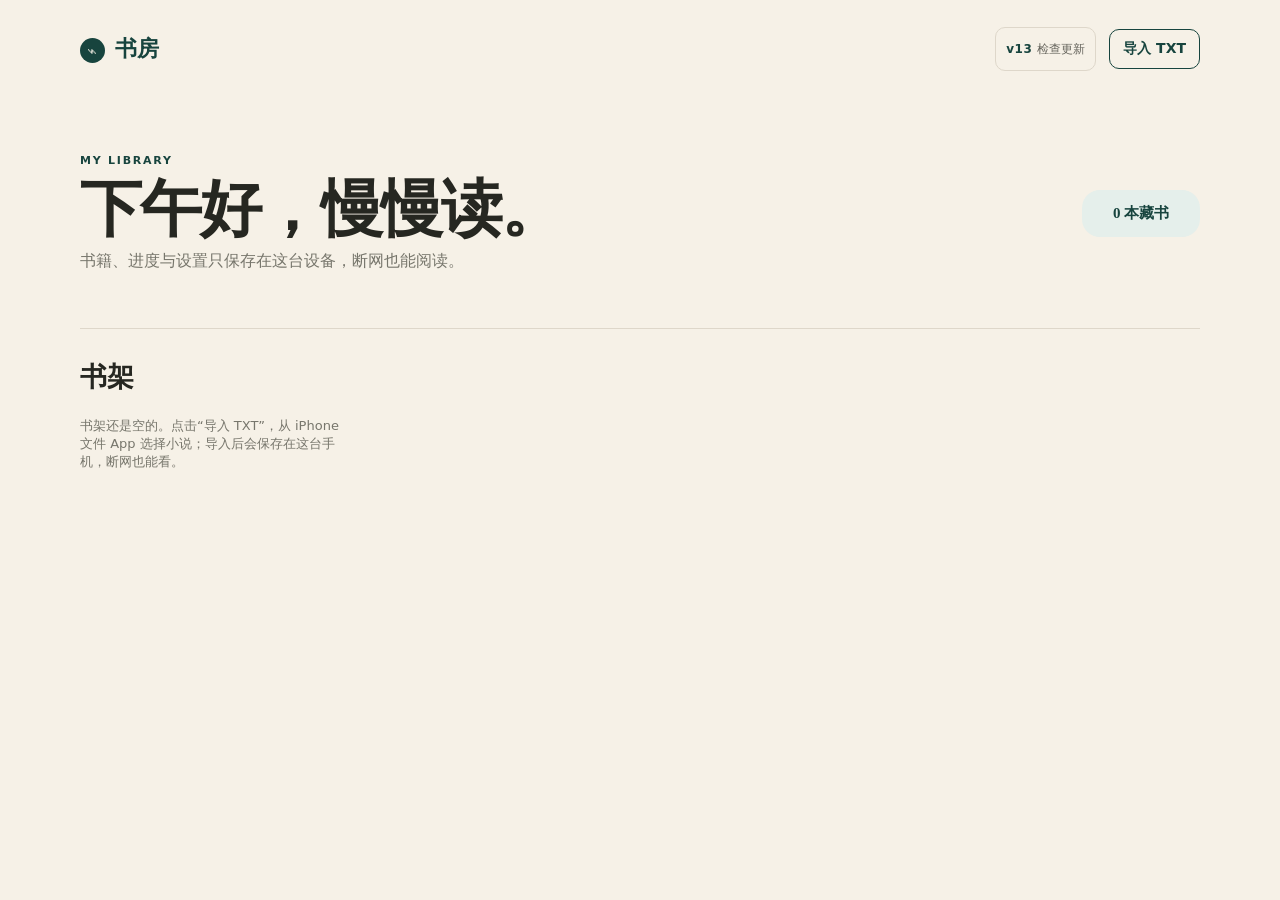
==== commit e61281e3: "Support emoji-prefixed chapter headings" ====
--- a/reader/index.html
+++ b/reader/index.html
@@ -21,7 +21,7 @@
         <header class="shelf-header">
           <div class="wordmark"><span class="tiny-mark">⌁</span> 书房</div>
           <div class="shelf-actions">
-            <button id="check-update" class="update-button" type="button" aria-label="当前版本 v12，检查更新"><strong id="app-version">v12</strong><span id="update-action">检查更新</span></button>
+            <button id="check-update" class="update-button" type="button" aria-label="当前版本 v13，检查更新"><strong id="app-version">v13</strong><span id="update-action">检查更新</span></button>
             <label class="import-button" for="book-import">导入 TXT<input id="book-import" type="file" accept=".txt,text/plain" /></label>
           </div>
         </header>
@@ -93,6 +93,6 @@
       </section>
       <div id="theme-refresh-mask" class="theme-refresh-mask hidden" aria-hidden="true"></div>
     </main>
-    <script type="module" src="./app.js?v=12"></script>
+    <script type="module" src="./app.js?v=13"></script>
   </body>
 </html>
